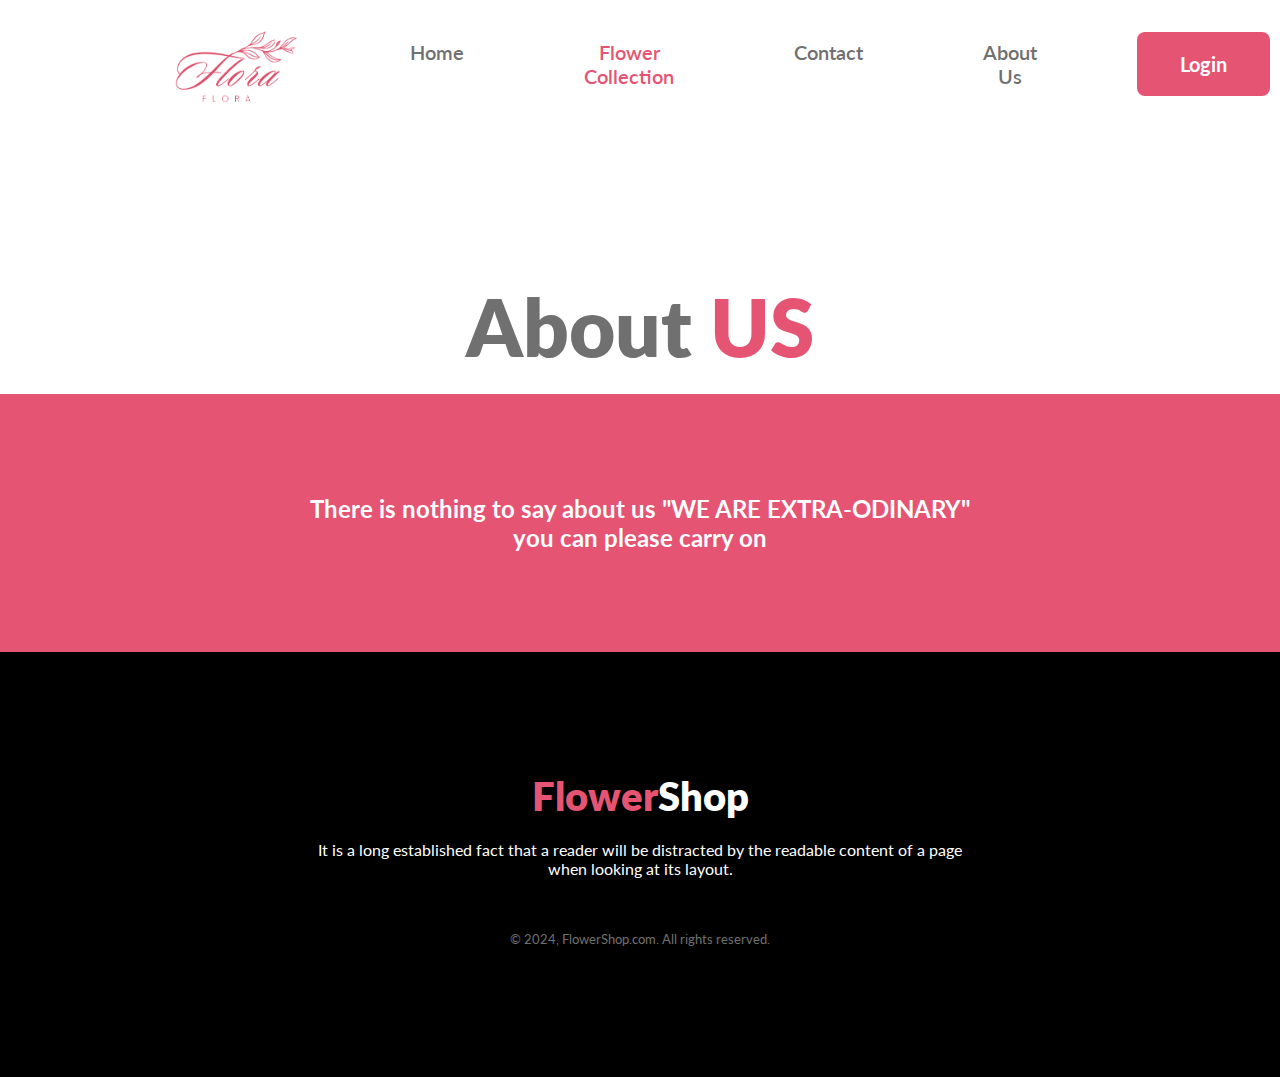
==== Forms/aboutUs.html @ d6eb67ea "Some new update and modification" ====
<!DOCTYPE html>
<html lang="en">

<head>
    <meta charset="UTF-8">
    <meta name="viewport" content="width=device-width, initial-scale=1.0">
    <title>About US</title>
    <link rel="stylesheet" href="../style.css">
    <link rel="preconnect" href="https://fonts.googleapis.com">
    <link rel="preconnect" href="https://fonts.gstatic.com" crossorigin>
    <link
        href="https://fonts.googleapis.com/css2?family=Lato:ital,wght@0,100;0,300;0,400;0,700;0,900;1,100;1,300;1,400;1,700;1,900&family=Work+Sans:ital,wght@0,600;1,600&display=swap"
        rel="stylesheet">
</head>

<body>

    <nav>
        <a href="../index.html">
            <div class="logo">
            </div>

        </a>
        <div class="nav-con">
            <ul class="nav-ul">
                <li><a class="nav-a" href="../index.html">Home</a></li>
                <li><a class="nav-a fc" href="flowers.html">Flower Collection</a></li>
                <li><a class="nav-a" href="#">Contact</a></li>
                <li><a class="nav-a" href="aboutUs.html">About Us</a></li>
            </ul>
        </div>

        <div class="nav-btn">
            <a href="login.html"><button class="primary_btn">Login</button></a>
            <a href="signup.html"><button class="primary_btn">Sign Up</button></a>
        </div>
    </nav>

    <main>

        <div class="aboutUs">
            <h1 style="text-align: center; margin-top: 150px;"><span style="color:#707070;">About</span> <span
                    style="color: #E55473;">US</span></h1>
        </div>

        <div class="artical-container">
            <div class="artical-details">
                <article>
                    <h2>There is nothing to say about us "WE ARE EXTRA-ODINARY" <br> you can please carry on</h2>
                </article>
            </div>
        </div>

    </main>

    <footer>
        <div class="TC">
            <div class="T-container">

                <h3 class="F-title"><span style="color: #E55473;">Flower<span\><span style="color: white;">Shop</span>
                </h3>


                <p style="color: white;">It is a long established fact that a reader will be distracted by the
                    readable content of a page when looking at its layout.</p>
                <p id="copy"><small>
                        &copy; 2024, FlowerShop.com. All rights reserved.
                    </small></p>
            </div>
        </div>
    </footer>

</body>

</html>
---- style.css ----
* {
    margin: 0px;
    padding: 0px;
    font-family: "Lato", sans-serif;
}

header {
    background-color: #fd9eb3;
    display: flex;
    padding: 50px 160px 0px 160px;
    justify-content: space-between;
    margin-bottom: 100px;
}


nav {

    display: flex;
    justify-content: space-between;
    align-items: center;
    align-content: center;
    padding: 0px 160px;
}

.logo {
    width: 150px;
    height: 75px;
    background-image: url("Flower/flora.png");
    background-repeat: no-repeat;
    background-size: cover;
}

.nav-btn {

    height: 100px;
    display: flex;
    align-items: center;
    justify-content: center;
    gap: 20px;
}

.nav-ul,
.nav-a {
    display: flex;
    text-decoration: none;
    list-style: none;
    text-align: center;
    font-size: 20px;
    font-weight: 600;
    color: #707070;
    padding: 20px 50px;
    border-radius: 60px;
    gap: 20px;

}

.nav-a:hover {

    background-color: #fd9eb3;
    color: white;

}

.fc {
    color: #E55473;
}

.title {
    padding-top: 150px;
    width: 510px;
}

h1 {
    font-family: "Lato", sans-serif;
    font-weight: 800;
    font-style: normal;
    font-size: 80px;
    padding-bottom: 20px;
}

.primary_font {
    font-size: 18px;
    color: #7d7a7b;
    padding-bottom: 30px;
}

.primary_btn {
    background-color: #E55473;
    padding: 20px 43px;
    border-radius: 8px;
    font-weight: 700;
    font-size: 20px;
    color: white;
    border: none;
    height: 64px;

}

/*Main*/
/*section feature*/
.Flower_container {
    display: flex;
    justify-content: center;
    gap: 30px;
}

.flr {
    background-repeat: no-repeat;
    background-position: bottom;
    padding: 50px 4px 0px 0px;
    border-radius: 230px 230px 0px 0px;
    height: 538px;
    width: 464px;
}

.one {
    background-image: url(Flower/pngwing\ 6.png);
    background-color: #f793c37e;
}

.two {
    background-image: url(Flower/pngwing\ 5.png);
    background-color: #a0f0f4dc;
}

.three {
    background-image: url(Flower/pngwing\ 7.png);
    background-color: #bcf97fd5;
}

.fp {

    font-weight: 700;
    font-size: 30px;
    margin-top: 40px;
    text-decoration: underline;
}



.Featured {
    margin: 50px 160px 50px 160px;
    text-align: center;
    align-content: center;
}


.F-title {

    font-weight: 800;
    font-size: 40px;
    padding-bottom: 20px;
}

/*section support*/

.support {
    display: flex;
    justify-content: center;
    align-items: center;
}

.s-support {
    background-color: #f5f5f5;
    display: flex;
    justify-content: center;
    margin-top: 80px;
    padding: 70px 0px;
    gap: 164px;
    text-align: center;
    border-radius: 8px;
    width: 1510px;
}

/*sale*/

.sale {
    display: flex;
    justify-content: center;
    background-color: #fcf5f7;
    margin: 150px 0px;
    padding: 100px 0px;
    text-align: center;
    align-items: center;
    gap: 200px;
}

.sale-title {
    width: 635px;
}

/*instagram*/
.T-container {
    padding-bottom: 10px;
    width: 660px;
}

.insta-flower {
    display: flex;
    justify-content: center;
    gap: 50px;
    margin-bottom: 150px;
}

.TC {
    display: flex;
    justify-content: center;
    text-align: center;
}

/*search*/

.BG {
    background-image: url(Flower/Rectangle\ 9.png);
    background-repeat: no-repeat;
    background-size: cover;
    text-align: center;
    width: 1510px;
    padding: 100px 0px;
    margin-bottom: 150px;
}

#subscribe {
    width: 650px;
    height: 64px;
    border-radius: 8px;
    padding-left: 20px;
    margin-bottom: 50px;
}

/*Footer*/

footer {
    background-color: black;
    padding: 120px 0px;
}


#copy {
    margin-top: 50px;
    color: #707070;
}

/*form.html*/


.body {
    width: 100%;
    height: 100%;
    background-color: #E55473;
    display: flex;
    justify-content: center;
    align-items: center;
    gap: 10px;
}

.container {
    width: 500px;
    background-color: #fcf5f7;
    margin: 90px 0px;
    display: flex;
    justify-content: center;
    border-radius: 50px;
}

.signup {
    padding-bottom: 30px;
}

.user-details {

    padding: 50px 0px;
}

.user-input {

    width: 300px;
    height: 40px;
    padding-left: 10px;
    margin: 7px 0px 18px 0px;
    border-radius: 5px;
    border: none;
    font-size: 16px;
}

.signup-label {

    font-size: 18px;
    color: #5c5757;
}

.fieldset {
    display: flex;
    padding: 5px 0px;
}

.gender {

    margin-left: 15px;
}

.submit {

    margin-top: 30px;
    padding: 10px 20px;
    font-size: 20px;
    font-weight: 600;
    border-radius: 25px;
    border: none;
    background-color: #fd9eb3;
    color: #fcf5f7;
}

.btn-signup {
    display: flex;
    justify-content: center;
}

/*Checkout*/

.order {

    display: flex;
    justify-content: space-between;
    align-items: center;
    gap: 115px;
}

.total {
    font-size: 20px;
}


.order-input {

    width: 100px;
    height: 40px;
    padding-left: 10px;
    margin: 7px 0px 18px 0px;
    border-radius: 5px;
    border: none;
    font-size: 16px;
}

/*Flowers*/

.flower-collection {

    display: flex;
    justify-content: center;
    gap: 30px;
    padding-bottom: 100px;

}

.flower-title {

    text-align: center;
    margin: 50px 0px;
}

.f-pic {

    background-repeat: no-repeat;
    background-position: bottom;
    background-size: contain;
    padding: 50px 4px 0px 0px;
    height: 320px;
    width: 250px;

}

.four {
    background-image: url("./Flower/pngwing\ 10.png");
    background-color: #fd9eb3;
}

.five {
    background-image: url("./Flower/rose.png");
    background-color: #e8e4e1;
}

.six {
    background-image: url("./Flower/pngwing\ 8.png");
    background-color: rgb(231, 101, 101);
}

.seven {
    background-image: url("./Flower/lily.png");
    background-color: #e55473c8;
}

.eight {
    background-image: url("./Flower/roseBuke.png");
    background-color: rgba(235, 162, 231, 0.728);
}

.nine {
    background-image: url("./Flower/glass.png");
    background-color: #f0ad92f4;
}

.ten {
    background-image: url("./Flower/sunflower\ .png");
    background-color: rgb(245, 245, 140);
}

.f-pic-con {

    display: block;
    text-align: center;
}

.buy {
    font-size: 30px;
    font-weight: 600;
    padding: 20px 66px;
    border: none;
    margin-top: 4px;
    background-color: lightgray;

}


/*About us*/

article>h2 {
    text-align: center;
    background-color: #E55473;
    color: white;
    padding: 100px;
}
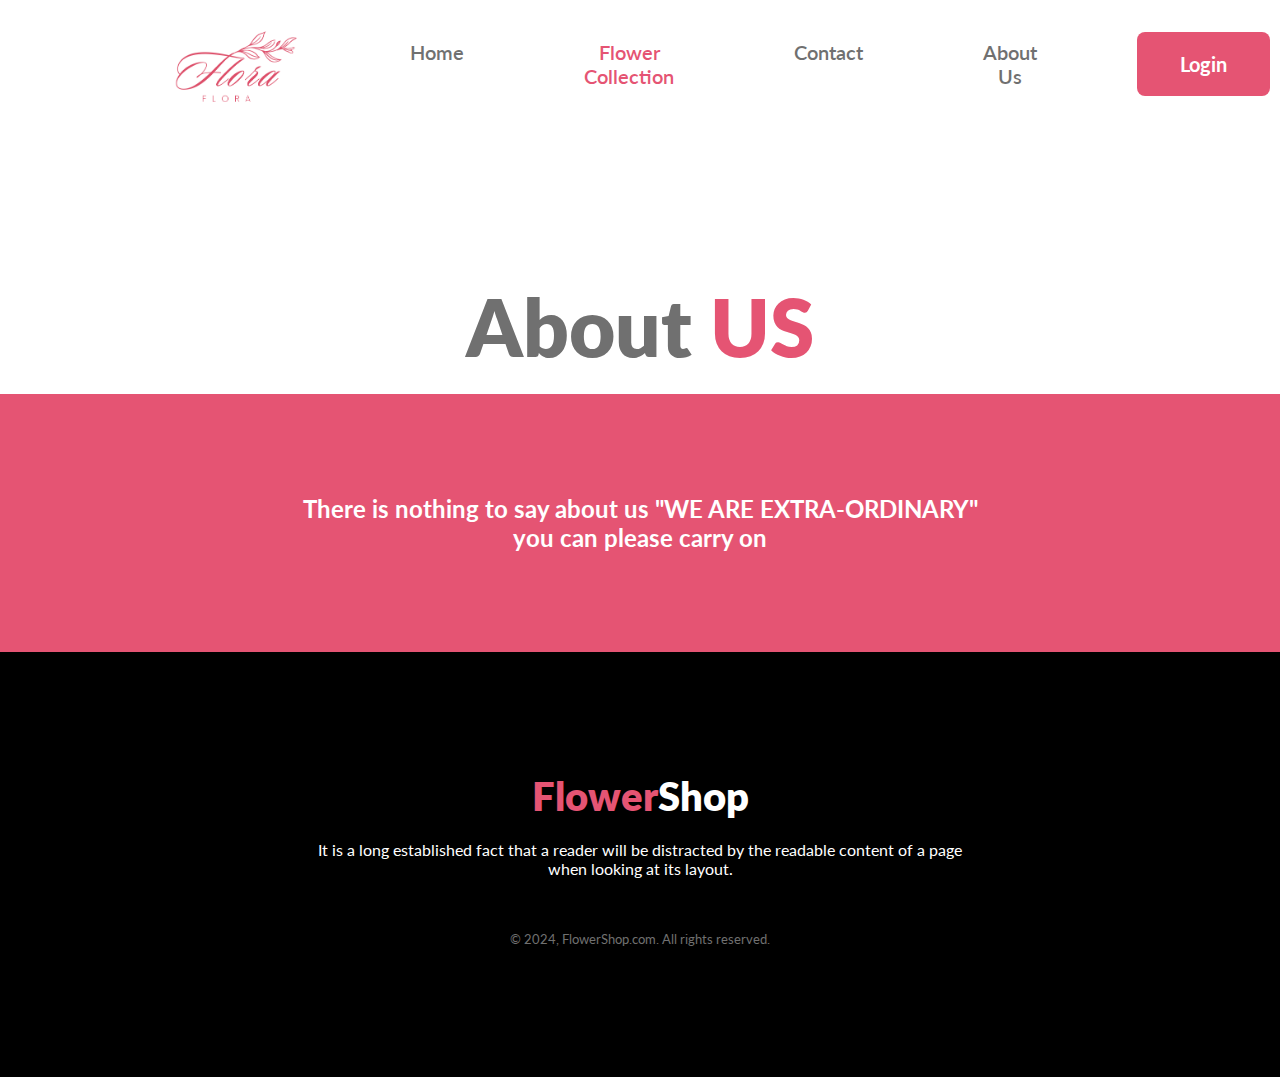
==== commit d8e14152: "Spelling correction" ====
--- a/Forms/aboutUs.html
+++ b/Forms/aboutUs.html
@@ -46,7 +46,7 @@
         <div class="artical-container">
             <div class="artical-details">
                 <article>
-                    <h2>There is nothing to say about us "WE ARE EXTRA-ODINARY" <br> you can please carry on</h2>
+                    <h2>There is nothing to say about us "WE ARE EXTRA-ORDINARY" <br> you can please carry on</h2>
                 </article>
             </div>
         </div>
